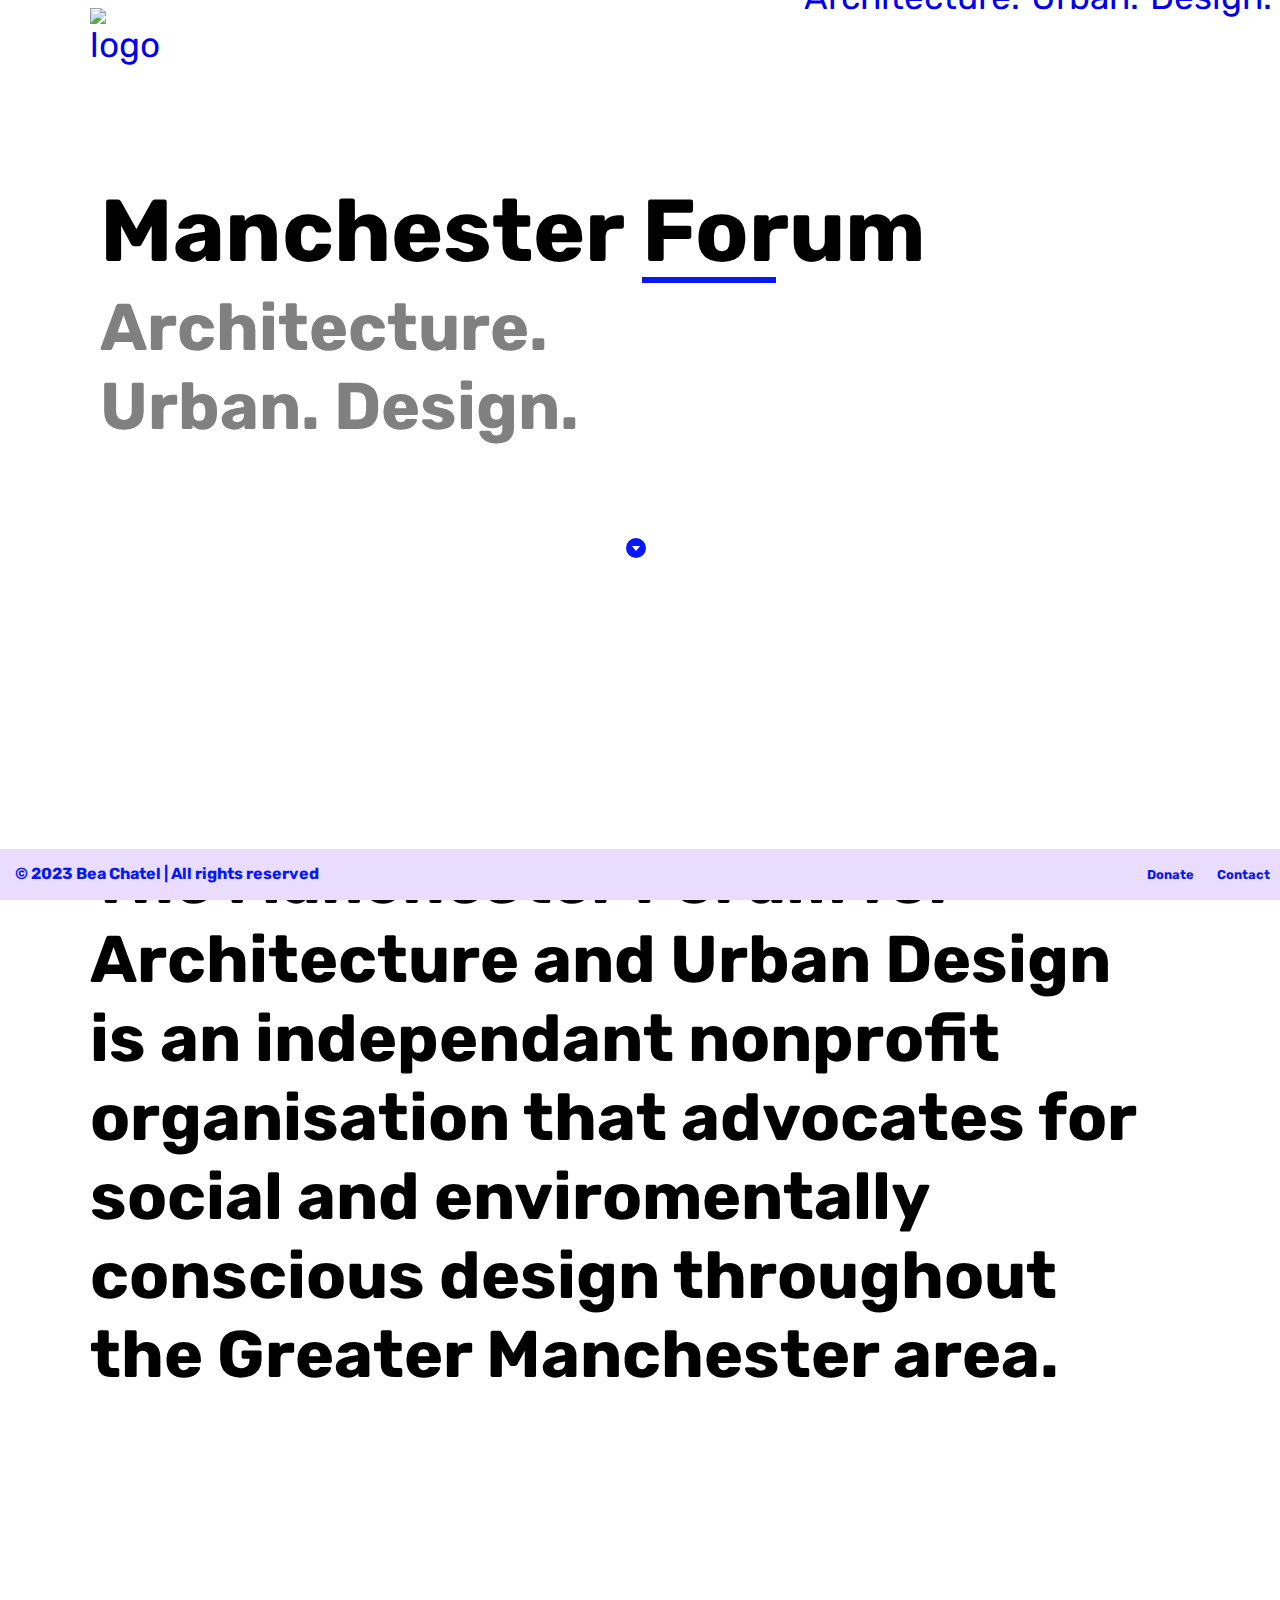
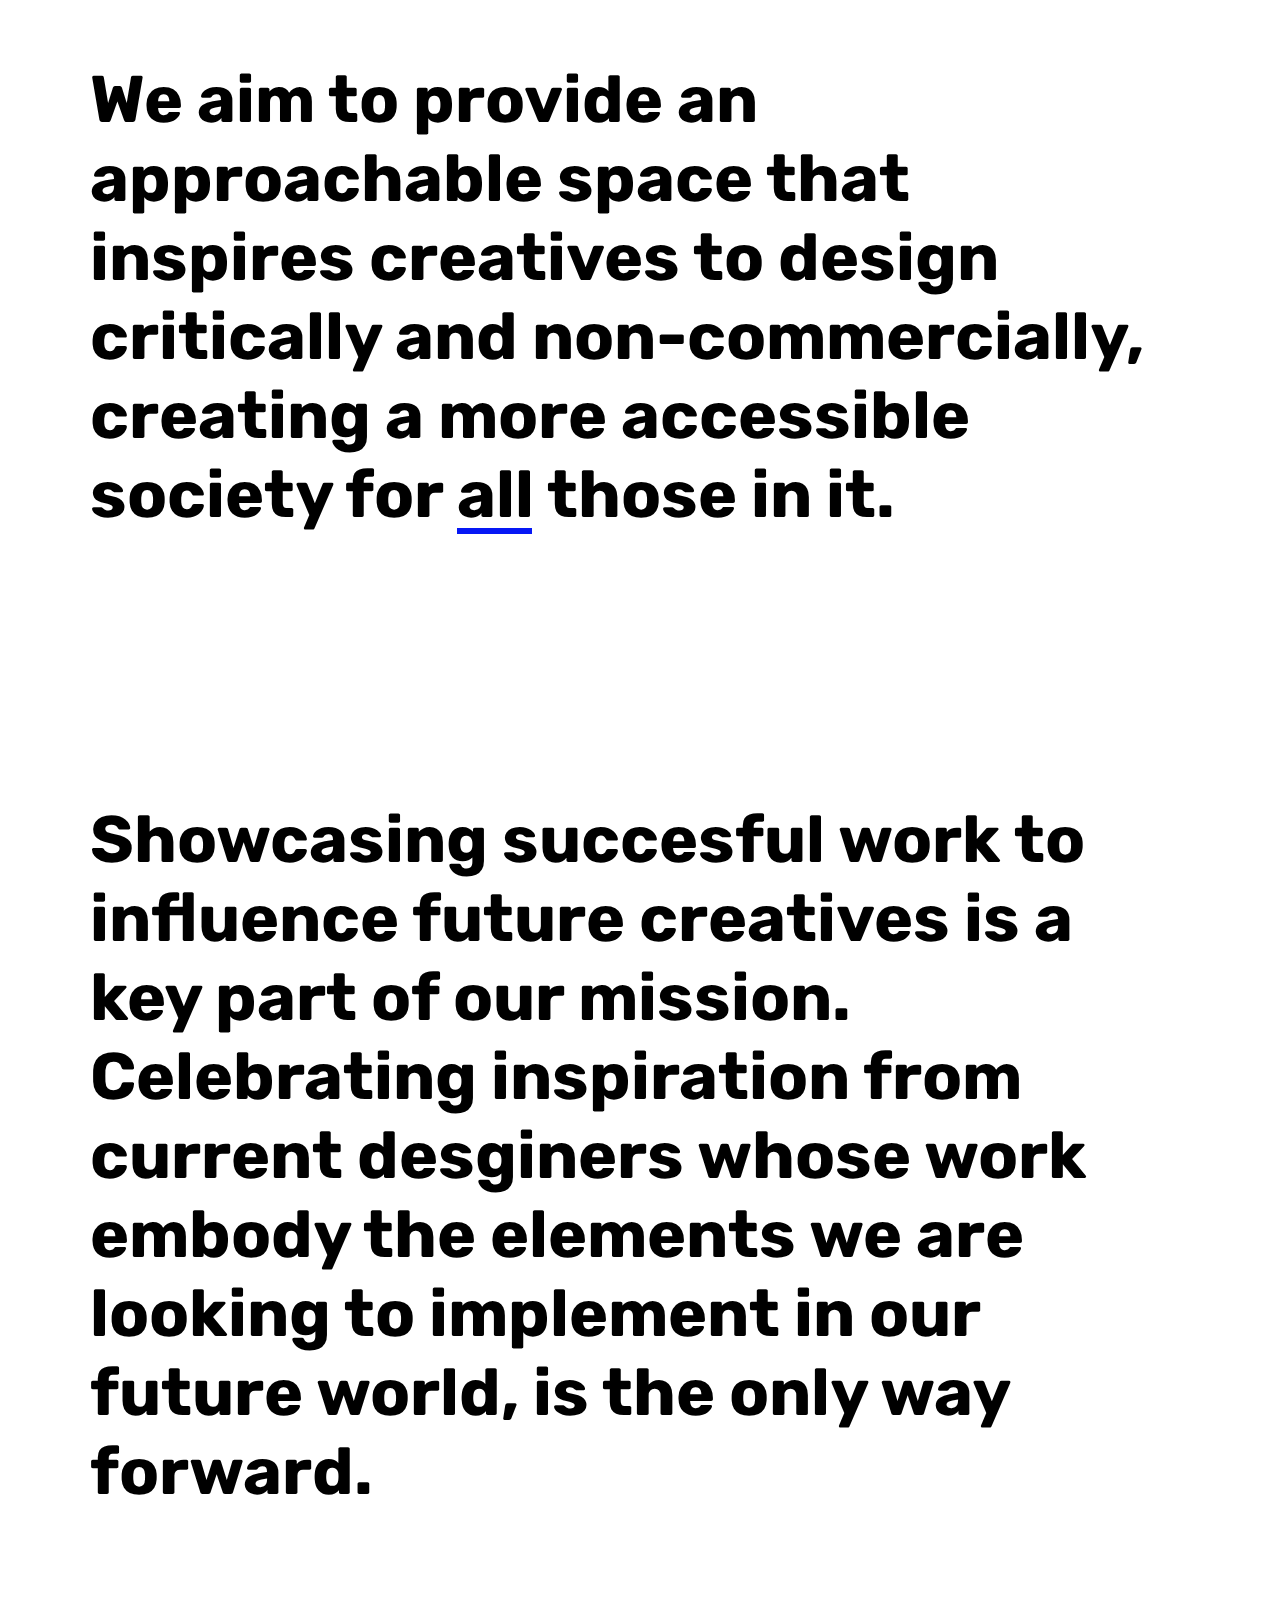
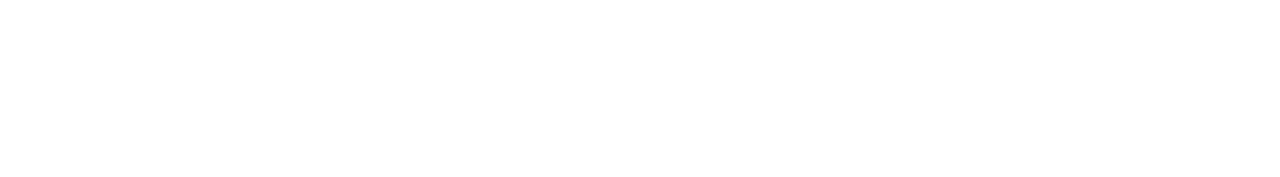
==== index.html @ f8373362 "Add files via upload" ====
<!DOCTYPE html>
<html lang="en">
<head>

    <link rel="preconnect" href="https://fonts.googleapis.com">
    <link rel="preconnect" href="https://fonts.gstatic.com" crossorigin>
    <link href="https://fonts.googleapis.com/css2?family=Rubik:wght@300&display=swap" rel="stylesheet">

    
    
    <meta charset="UTF-8">
    <meta http-equiv="X-UA-Compatible" content="IE=edge">
    <meta name="viewport" content="width=device-width, initial-scale=1.0">
    <title>Home</title>

    <link rel="stylesheet" href="main.css">
    <script defer src="app.js"></script>


   <nav>

    <div id="homelink"><a href="index.html">   <img src="logo.svg" alt="logo" width="80px" height="auto"> </a> </div>
        
    <div id="navbar" >
        <a href="architecture.html">Architecture.</a>
        <a href="urban.html">Urban.</a>
        <a href="design.html">Design.</a></div>
    </nav>

    <div id="header"> <h1>Manchester <span class="left">Forum</span></h1> 
</div>
    
  
   <h2> <div id="subber"> 
        Architecture. <br>
        Urban. Design.
        
    </div>
</nav>
    
   

</head>

    <div id="arrowdown">
        <a class="skip-link" href='index.html'></a><svg xmlns="http://www.w3.org/2000/svg" width="20" height="20"><path d="M0 10A10 10 0 1 0 10 0 10 10 0 0 0 0 10zm14.021-1.943-2.008 2.484L10 13.024l-2.01-2.483-2-2.484h8.033z"/></svg>
    </div>
<body>
    <div id="hometxt">
    <p>
The Manchester Forum for Architecture and Urban Design is an independant nonprofit organisation that advocates for social and enviromentally conscious design throughout the Greater Manchester area.
<p>
We aim to provide an approachable space that inspires creatives to design critically and non-commercially, creating a more accessible society for <span class="middle">all</span> those in it.


</p>
<p> Showcasing succesful work to influence future creatives is a key part of our mission. Celebrating inspiration from current desginers whose work embody the elements we are looking to implement in our future world, is the only way forward. </p>
    </p> </div>
</body>

    <footer div class="footstick">
    © 2023 Bea Chatel | All rights reserved 
    
    <div id="donate"> <a href="donate.html">Donate</a> </div>
    <div id ="contact"> <a href="contact.html">Contact</a> </div>
    <div id="newsletter">  <a href="newsletter.html"><style></style>Newsletter</a> </div>
    <div id="insta">    <svg xmlns="http://www.w3.org/2000/svg" width="16" height="16" fill="currentColor" class="bi bi-instagram" viewBox="0 0 16 16">
        <path d="M8 0C5.829 0 5.556.01 4.703.048 3.85.088 3.269.222 2.76.42a3.917 3.917 0 0 0-1.417.923A3.927 3.927 0 0 0 .42 2.76C.222 3.268.087 3.85.048 4.7.01 5.555 0 5.827 0 8.001c0 2.172.01 2.444.048 3.297.04.852.174 1.433.372 1.942.205.526.478.972.923 1.417.444.445.89.719 1.416.923.51.198 1.09.333 1.942.372C5.555 15.99 5.827 16 8 16s2.444-.01 3.298-.048c.851-.04 1.434-.174 1.943-.372a3.916 3.916 0 0 0 1.416-.923c.445-.445.718-.891.923-1.417.197-.509.332-1.09.372-1.942C15.99 10.445 16 10.173 16 8s-.01-2.445-.048-3.299c-.04-.851-.175-1.433-.372-1.941a3.926 3.926 0 0 0-.923-1.417A3.911 3.911 0 0 0 13.24.42c-.51-.198-1.092-.333-1.943-.372C10.443.01 10.172 0 7.998 0h.003zm-.717 1.442h.718c2.136 0 2.389.007 3.232.046.78.035 1.204.166 1.486.275.373.145.64.319.92.599.28.28.453.546.598.92.11.281.24.705.275 1.485.039.843.047 1.096.047 3.231s-.008 2.389-.047 3.232c-.035.78-.166 1.203-.275 1.485a2.47 2.47 0 0 1-.599.919c-.28.28-.546.453-.92.598-.28.11-.704.24-1.485.276-.843.038-1.096.047-3.232.047s-2.39-.009-3.233-.047c-.78-.036-1.203-.166-1.485-.276a2.478 2.478 0 0 1-.92-.598 2.48 2.48 0 0 1-.6-.92c-.109-.281-.24-.705-.275-1.485-.038-.843-.046-1.096-.046-3.233 0-2.136.008-2.388.046-3.231.036-.78.166-1.204.276-1.486.145-.373.319-.64.599-.92.28-.28.546-.453.92-.598.282-.11.705-.24 1.485-.276.738-.034 1.024-.044 2.515-.045v.002zm4.988 1.328a.96.96 0 1 0 0 1.92.96.96 0 0 0 0-1.92zm-4.27 1.122a4.109 4.109 0 1 0 0 8.217 4.109 4.109 0 0 0 0-8.217zm0 1.441a2.667 2.667 0 1 1 0 5.334 2.667 2.667 0 0 1 0-5.334z"/>
      </svg> </div>

<div id="facebook">  <svg xmlns="http://www.w3.org/2000/svg" width="16" height="16" fill="currentColor" class="bi bi-facebook" viewBox="0 0 16 16">
    <path d="M16 8.049c0-4.446-3.582-8.05-8-8.05C3.58 0-.002 3.603-.002 8.05c0 4.017 2.926 7.347 6.75 7.951v-5.625h-2.03V8.05H6.75V6.275c0-2.017 1.195-3.131 3.022-3.131.876 0 1.791.157 1.791.157v1.98h-1.009c-.993 0-1.303.621-1.303 1.258v1.51h2.218l-.354 2.326H9.25V16c3.824-.604 6.75-3.934 6.75-7.951z"/>
  </svg> </div>

  <div id="twitter" ><svg xmlns="http://www.w3.org/2000/svg" width="16" height="16" fill="currentColor" class="bi bi-twitter" viewBox="0 0 16 16">
    <path d="M5.026 15c6.038 0 9.341-5.003 9.341-9.334 0-.14 0-.282-.006-.422A6.685 6.685 0 0 0 16 3.542a6.658 6.658 0 0 1-1.889.518 3.301 3.301 0 0 0 1.447-1.817 6.533 6.533 0 0 1-2.087.793A3.286 3.286 0 0 0 7.875 6.03a9.325 9.325 0 0 1-6.767-3.429 3.289 3.289 0 0 0 1.018 4.382A3.323 3.323 0 0 1 .64 6.575v.045a3.288 3.288 0 0 0 2.632 3.218 3.203 3.203 0 0 1-.865.115 3.23 3.23 0 0 1-.614-.057 3.283 3.283 0 0 0 3.067 2.277A6.588 6.588 0 0 1 .78 13.58a6.32 6.32 0 0 1-.78-.045A9.344 9.344 0 0 0 5.026 15z"/>
  </svg></div>

</footer>
</html>
---- main.css ----
*{
    margin-left: 0px;
    margin-bottom: 0px;
}

body{
    max-width: auto;
    overflow-x: hidden;
}

#homelink{
   padding-right: 1400px;
    text-align: left;
    top: -100px;
    display: inline-block;
    padding-left: 90px;
}

#navbar{
    display: inline-block;
    text-align: right;
    top: -100px;
    position: relative;
}

nav {
    background-color: rgb(255, 255, 255);
    padding-bottom: 0px;
    text-align: right;
}

p{
    margin-left: 90px;
}

h1{
    text-align: left;
    margin-bottom: 0;
}

html{
    font-family: 'Rubik', sans-serif;
    font-size: 275%;
}

a{
    text-decoration: none;
    font-size: 80%;
    top: -100px;
}

a:active{
    color:black
}

a:visited{
    color:black
}

a:hover{
    color:black
}

p{
    padding-top: 200px;
}





#header{
    padding-left: 100px;

}

#subber{
    padding-left: 100px;
    text-align: left;
    color: grey;
    display: inline-block;
    position: relative;
    top: -50px;
}


span{
    position: relative;
    text-align: left;
}

.left:after{
    content: "";
    position: absolute;
    left: 0;
    bottom: 0;
    border: 3px solid #0618f5;
    width: 45%;
    text-decoration: underline;
    text-align: left;
}

.middle:after{
    content: "";
    position: absolute;
    left: 0;
    bottom: 0;
    border: 3px solid #0618f5;
    width: 90%;
    text-decoration: underline;
    text-align: right;
}

#insta{
    padding-left: 20px;
    fill: #0618f5;
    vertical-align: middle;
  display: inline-block;
}

#donate {
    padding-left: 825px;
    display: inline-block;
}

#contact{
    display: inline-block;
    padding-left: 20px;
}

#newsletter{
    padding-left: 20px;
    display: inline-block;
}



#facebook{
padding-left: 10px;
 vertical-align: middle;
  display: inline-block;
}

#twitter{
    padding-left: 10px;
 vertical-align: middle;
  display: inline-block;
}


svg{
    fill: #0618f5;
}

.back1{
    text-decoration: underline;
    padding-left: 25px;
}

.back2{
    text-decoration: underline;
    padding-left: 25px;
    
}

#contactemail{
    text-align: center;
    color: black;
}

#contact a:link{
    color: #0618f5;
}

#contact a:visited{
    color: #0618f5;
}

#contact a:active{
    color: #0618f5;
}

#contact a:hover{
    color: #0618f5;
}

#donate a:link{
    color: #0618f5;
}

#donate a:visited{
    color: #0618f5;
}

#donate a:active{
    color: #0618f5;
}

#donate a:hover{
    color: #0618f5;
}

#newsletter a:link{
    color: #0618f5;
}
#newsletter a:hover{
    color: #0618f5;
}
#newsletter a:active{
    color: #0618f5;
}
#newsletter a:visited{
    color: #0618f5;
}

#hometxt{
    margin-right: 100px;
}

section{ 
    display: grid;
    place-items: center;
    align-content: center;
    min-height: 100vh;
}


footer{
    font-size: medium;
    color: #0618f5;
    position: fixed;  bottom: 0;
    background-color: #e9dcfc;
    padding: 15px  ;
    width: 1000%;
    margin-left: 0px;
    margin-top: 50px;
}

                                                                



#arrowdown {
    text-align: center;
   
}

figcaption{
    font-size: 20px;
    text-decoration: underline;
}
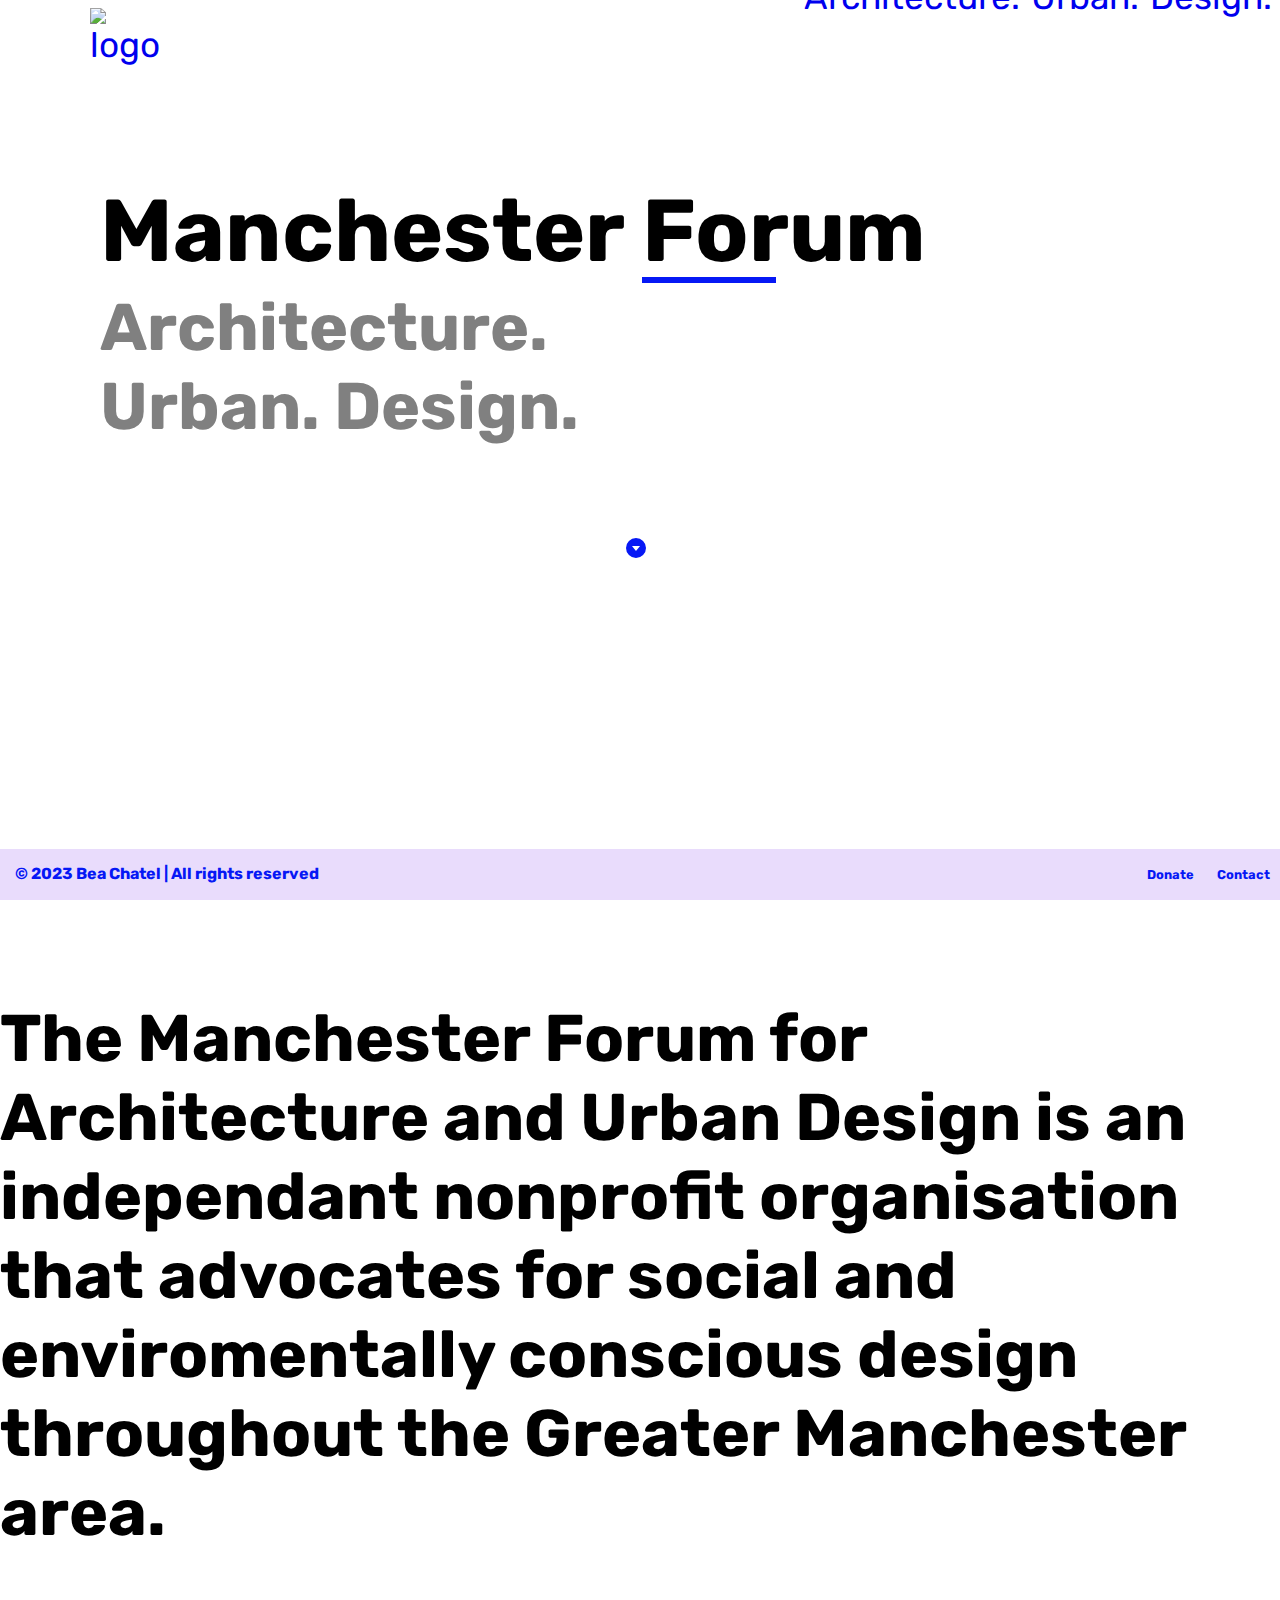
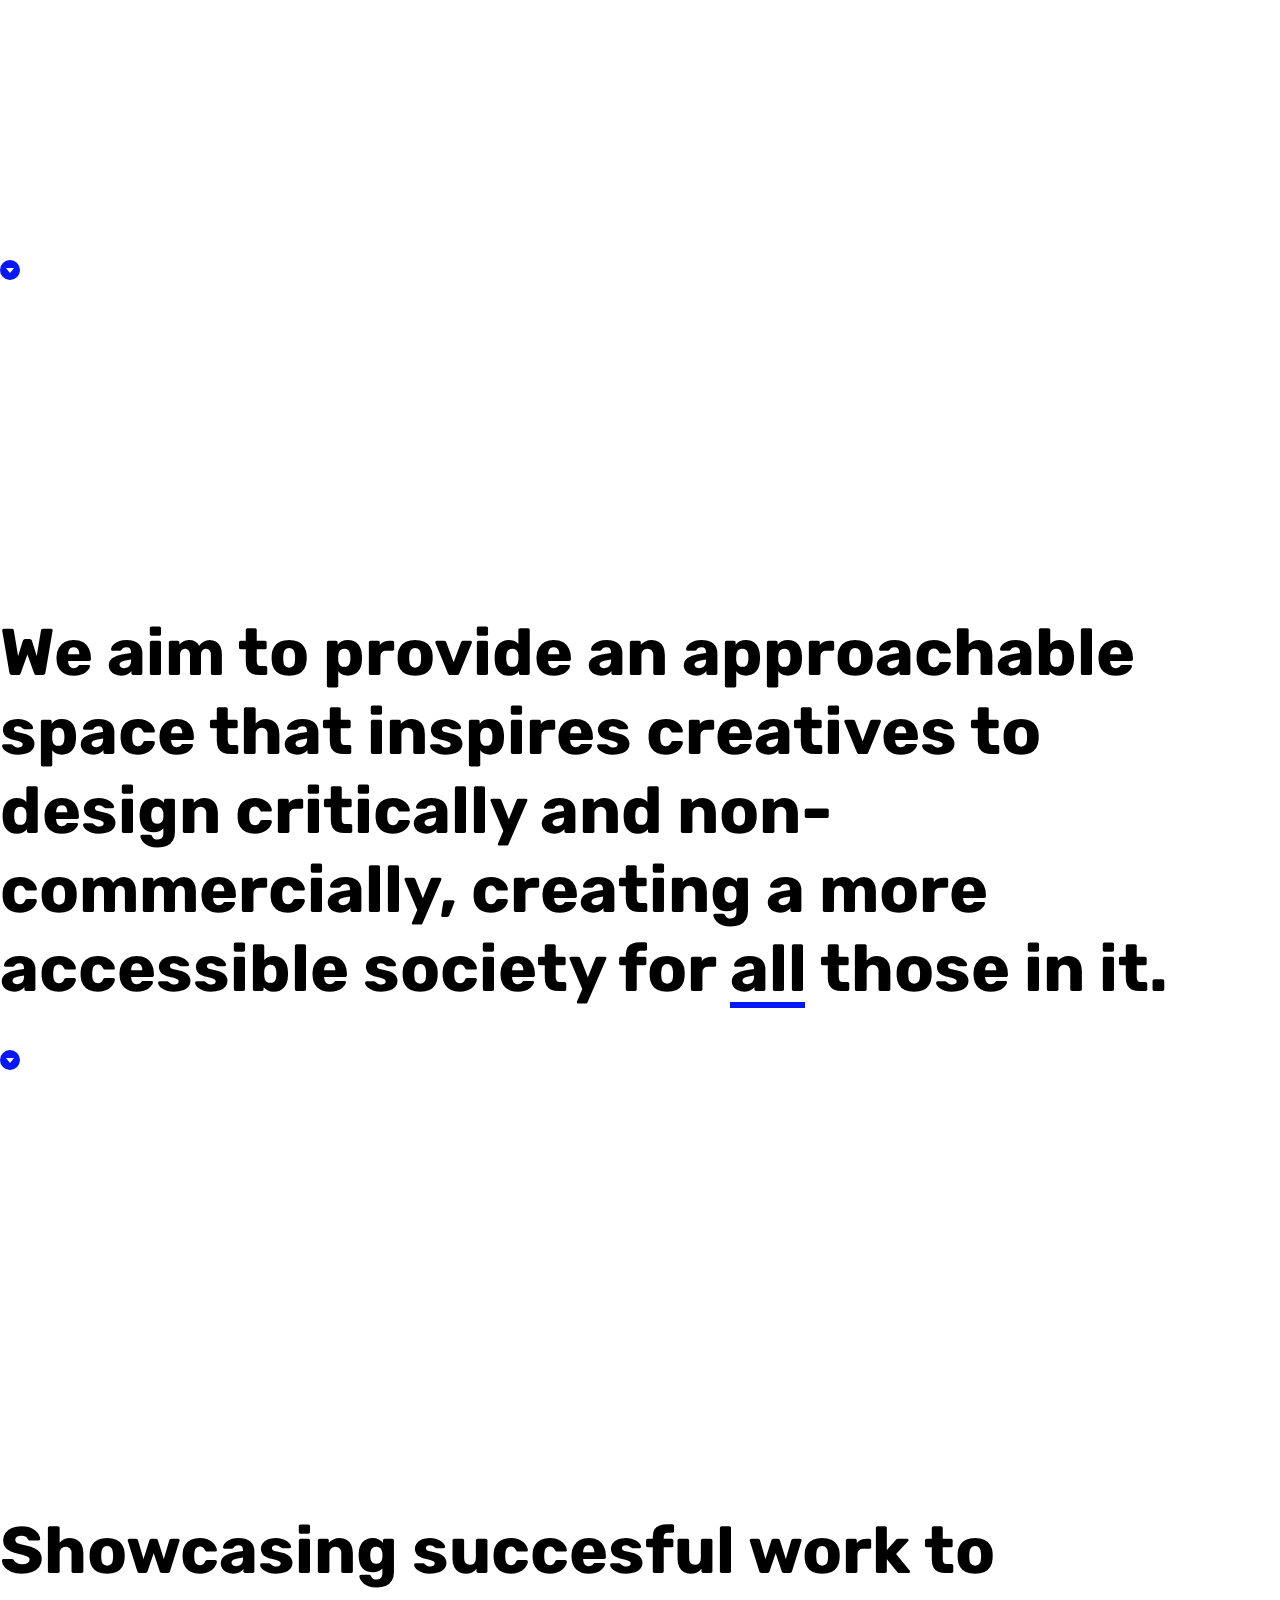
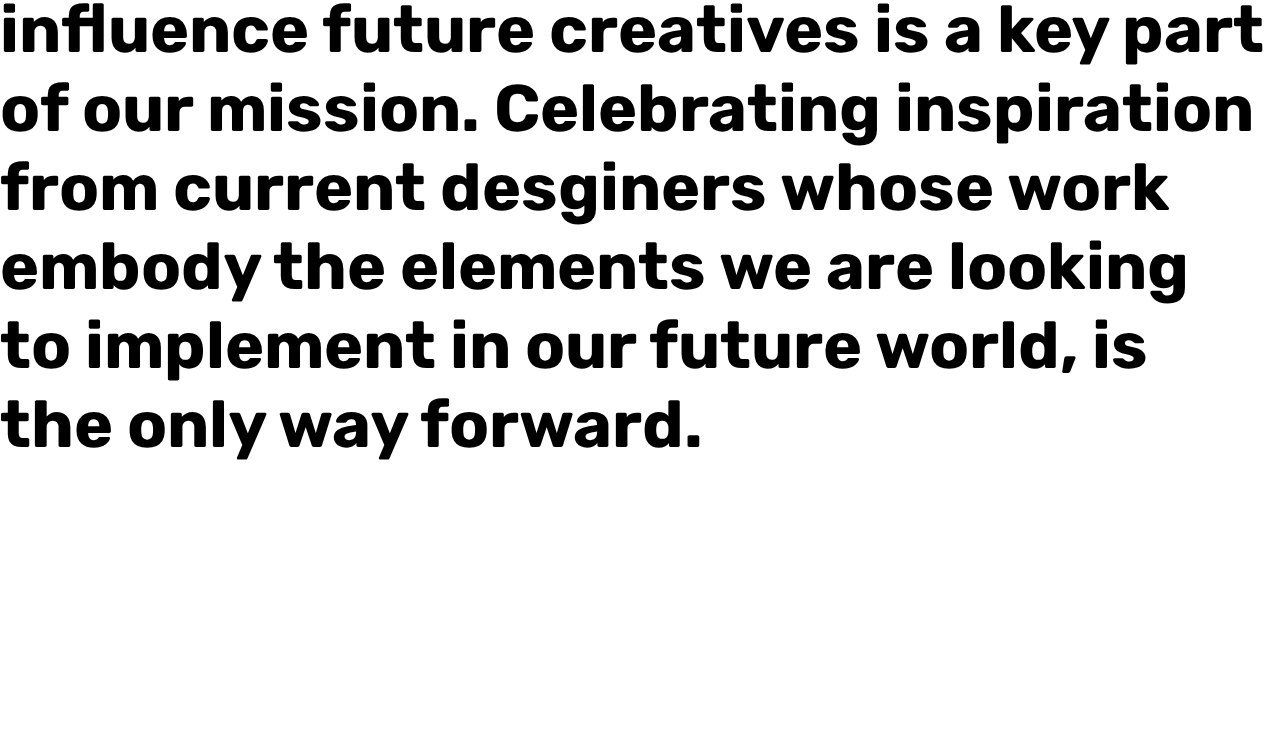
==== commit 0cc7414d: "Update index.html" ====
--- a/index.html
+++ b/index.html
@@ -19,7 +19,7 @@
 
    <nav>
 
-    <div id="homelink"><a href="index.html">   <img src="logo.svg" alt="logo" width="80px" height="auto"> </a> </div>
+    <div id="homelink"><a href="index.html">   <img src="homelogo.svg" alt="logo" width="180px" height="auto"> </a> </div>
         
     <div id="navbar" >
         <a href="architecture.html">Architecture.</a>
@@ -43,19 +43,42 @@
 </head>
 
     <div id="arrowdown">
-        <a class="skip-link" href='index.html'></a><svg xmlns="http://www.w3.org/2000/svg" width="20" height="20"><path d="M0 10A10 10 0 1 0 10 0 10 10 0 0 0 0 10zm14.021-1.943-2.008 2.484L10 13.024l-2.01-2.483-2-2.484h8.033z"/></svg>
-    </div>
-<body>
-    <div id="hometxt">
-    <p>
-The Manchester Forum for Architecture and Urban Design is an independant nonprofit organisation that advocates for social and enviromentally conscious design throughout the Greater Manchester area.
+        <a class="arrowdown" href='#hometxt1'><svg xmlns="http://www.w3.org/2000/svg" width="20" height="20"><path d="M0 10A10 10 0 1 0 10 0 10 10 0 0 0 0 10zm14.021-1.943-2.008 2.484L10 13.024l-2.01-2.483-2-2.484h8.033z"/></svg>
+        </a></div>
+
+    <body>
+
+    
+
 <p>
-We aim to provide an approachable space that inspires creatives to design critically and non-commercially, creating a more accessible society for <span class="middle">all</span> those in it.
+    <div id="hometxt1"> 
+        <br>
+        <br>
 
+        The Manchester Forum for Architecture and Urban Design is an independant nonprofit organisation that advocates for social and enviromentally conscious design throughout the Greater Manchester area. </div>
+</p>
 
-</p>
-<p> Showcasing succesful work to influence future creatives is a key part of our mission. Celebrating inspiration from current desginers whose work embody the elements we are looking to implement in our future world, is the only way forward. </p>
-    </p> </div>
+<div id="arrowdown1">
+    <a class="arrowdown" href='#hometxt2'><svg xmlns="http://www.w3.org/2000/svg" width="20" height="20"><path d="M0 10A10 10 0 1 0 10 0 10 10 0 0 0 0 10zm14.021-1.943-2.008 2.484L10 13.024l-2.01-2.483-2-2.484h8.033z"/></svg>
+    </a></div>
+    <br>
+    <br>
+
+    <div id="hometxt2"> 
+        
+    <br>
+    <br>
+    We aim to provide an approachable space that inspires creatives to design critically and non-commercially, creating a more accessible society for <span class="middle">all</span> those in it.</div>
+
+    <div id="arrowdown1">
+        <a class="arrowdown" href='#hometxt3'><svg xmlns="http://www.w3.org/2000/svg" width="20" height="20"><path d="M0 10A10 10 0 1 0 10 0 10 10 0 0 0 0 10zm14.021-1.943-2.008 2.484L10 13.024l-2.01-2.483-2-2.484h8.033z"/></svg>
+        </a></div>
+
+<p> 
+    <div id="hometxt3">
+        <br>
+        <br> 
+        Showcasing succesful work to influence future creatives is a key part of our mission. Celebrating inspiration from current desginers whose work embody the elements we are looking to implement in our future world, is the only way forward. </p> </div>
 </body>
 
     <footer div class="footstick">
@@ -77,4 +100,4 @@
   </svg></div>
 
 </footer>
-</html>+</html>
